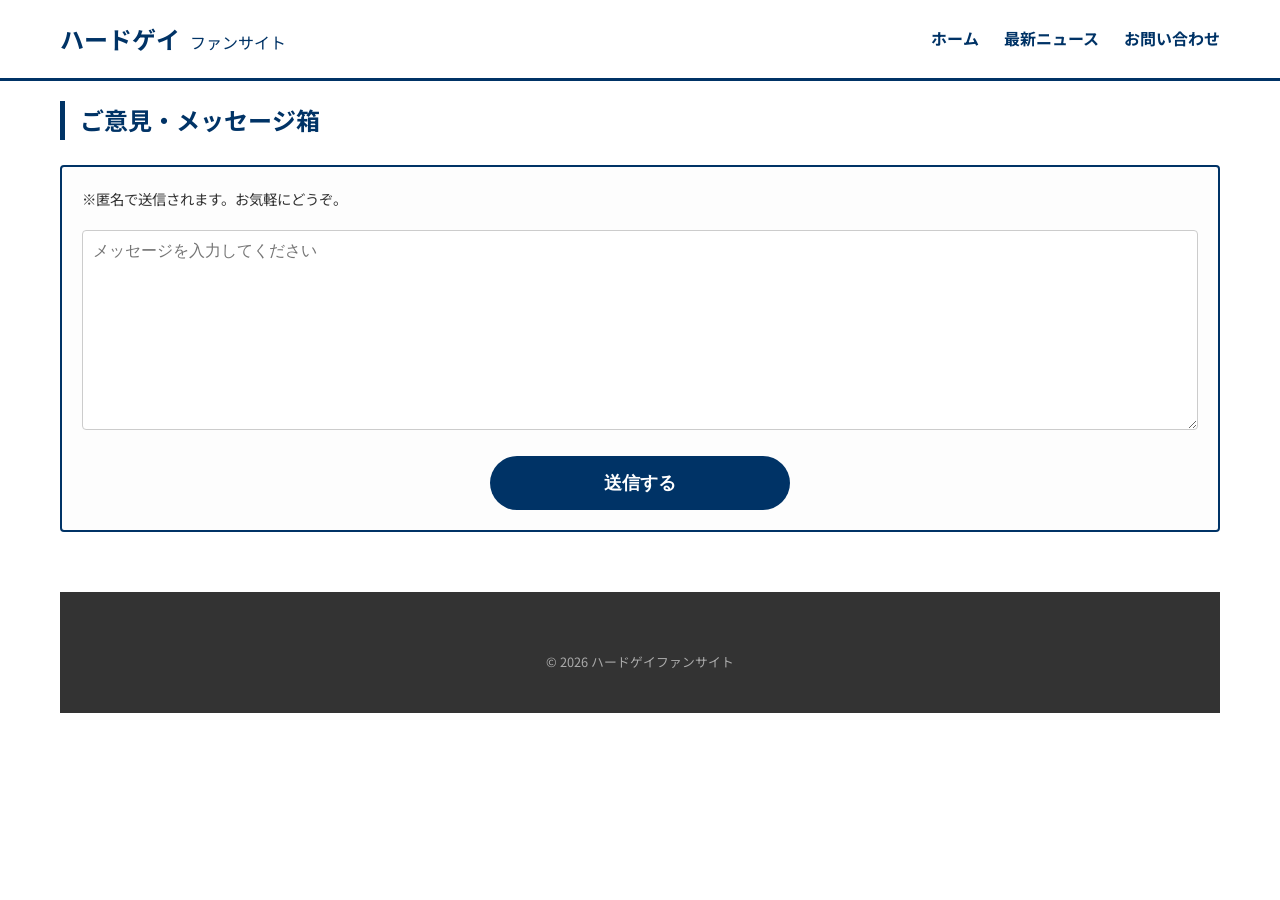
==== contact.html @ 1e344ff0 "first upload" ====
<!DOCTYPE html>
<html lang="ja">
<head>
    <meta charset="UTF-8">
    <meta name="viewport" content="width=device-width, initial-scale=1.0">
    <title>お問い合わせ | ハードゲイファンサイト</title>
    <link rel="stylesheet" href="style.css">
    <link href="https://fonts.googleapis.com/css2?family=Noto+Sans+JP:wght@400;700&display=swap" rel="stylesheet">
    <style>
        /* スマホで横幅からはみ出さないための調整 */
        .container {
            padding: 20px;
            box-sizing: border-box;
            width: 100%;
        }
        .message-box-container {
            background: #fdfdfd;
            border: 2px solid #003366;
            padding: 20px; /* スマホ用に余白を狭く */
            border-radius: 4px;
            width: 100%;
            box-sizing: border-box;
            margin: 20px auto;
        }
        .form-textarea {
            width: 100%;
            height: 200px;
            padding: 10px;
            box-sizing: border-box; /* 枠線がはみ出すのを防ぐ */
            border: 1px solid #ccc;
            border-radius: 4px;
            font-size: 16px; /* スマホでズームされないためのサイズ */
        }
        .submit-btn {
            background: #003366;
            color: #fff;
            padding: 15px 0;
            width: 100%; /* スマホで押しやすいよう横いっぱいに */
            max-width: 300px;
            border: none;
            border-radius: 50px;
            font-size: 1.1rem;
            font-weight: bold;
            cursor: pointer;
        }
        /* SNSリンクのスタイル */
        .sns-links {
            margin-top: 40px;
            text-align: center;
            border-top: 1px solid #ddd;
            padding-top: 20px;
        }
        .sns-btn {
            display: inline-block;
            margin: 10px;
            padding: 10px 20px;
            border-radius: 5px;
            color: #fff;
            text-decoration: none;
            font-weight: bold;
        }
        .tw { background: #1DA1F2; } /* X/Twitter */
        .ig { background: #E1306C; } /* Instagram */
        .yt { background: #FF0000; } /* YouTube */
    </style>
</head>
<body>
    <header>
        <div class="header-container">
            <div class="logo"><h1>ハードゲイ<span>ファンサイト</span></h1></div>
            <nav>
                <ul>
                    <li><a href="index.html">ホーム</a></li>
                    <li><a href="news.html">最新ニュース</a></li>
                    <li><a href="contact.html">お問い合わせ</a></li>
                </ul>
            </nav>
        </div>
    </header>

    <main class="container">
        <h2 class="section-title">ご意見・メッセージ箱</h2>
        
        <div class="message-box-container">
            <p style="font-size: 0.9rem; margin-bottom: 20px;">※匿名で送信されます。お気軽にどうぞ。</p>
            <form action="https://formspree.io/f/mwvywpwe" method="POST">
                <textarea name="message" class="form-textarea" placeholder="メッセージを入力してください" required></textarea>
                <div style="text-align: center; margin-top: 20px;">
                    <button type="submit" class="submit-btn">送信する</button>
                </div>
            </form>
        </div>

        
    <footer>
        <div class="footer-container">
            <p class="copyright">&copy; 2026 ハードゲイファンサイト</p>
        </div>
    </footer>
</body>
</html>
---- style.css ----
/* 基本設定 */
* {
    box-sizing: border-box;
    margin: 0;
    padding: 0;
}

body {
    font-family: 'Noto Sans JP', sans-serif;
    background-color: #ffffff; /* 白背景 */
    color: #333;
    line-height: 1.6;
}

.container {
    max-width: 1200px; /* 横幅広め */
    margin: 0 auto;
    padding: 40px 20px;
}

/* ヘッダー */
header {
    background-color: #ffffff;
    border-bottom: 3px solid #003366; /* 濃い青アクセント */
    padding: 20px 0;
    position: sticky;
    top: 0;
    z-index: 100;
}

.header-container {
    max-width: 1200px;
    margin: 0 auto;
    display: flex;
    justify-content: space-between;
    align-items: center;
    padding: 0 20px;
}

.logo h1 {
    color: #003366;
    font-size: 1.5rem;
}

.logo span {
    font-size: 1rem;
    margin-left: 10px;
    font-weight: normal;
}

nav ul {
    display: flex;
    list-style: none;
}

nav ul li {
    margin-left: 25px;
}

nav ul li a {
    text-decoration: none;
    color: #003366;
    font-weight: bold;
    transition: color 0.3s;
}

nav ul li a:hover {
    color: #0066cc;
}

/* メインビジュアル */
.main-visual {
    height: 400px;
    background-color: #003366;
    background-image: linear-gradient(rgba(0,51,102,0.7), rgba(0,51,102,0.7)), url('https://images.unsplash.com/photo-1492684223066-81342ee5ff30?auto=format&fit=crop&w=1200&q=80'); /* サンプル画像 */
    background-size: cover;
    background-position: center;
    display: flex;
    align-items: center;
    justify-content: center;
    color: #fff;
    text-align: center;
}

.mv-text h2 {
    font-size: 3rem;
    margin-bottom: 10px;
    letter-spacing: 2px;
}

/* お知らせ */
.section-title {
    color: #003366;
    border-left: 5px solid #003366;
    padding-left: 15px;
    margin-bottom: 25px;
    font-size: 1.5rem;
}

.news-list {
    background: #f9f9f9;
    padding: 20px;
    border-radius: 5px;
    margin-bottom: 40px;
}

.news-item {
    padding: 12px 0;
    border-bottom: 1px solid #ddd;
    display: flex;
    gap: 20px;
}

.news-item .date {
    color: #666;
    font-weight: bold;
}

.news-item .category {
    background: #003366;
    color: #fff;
    padding: 2px 8px;
    font-size: 0.8rem;
    border-radius: 3px;
}

.news-item a {
    text-decoration: none;
    color: #333;
}

.news-item a:hover {
    text-decoration: underline;
}

/* カードレイアウト */
.card-grid {
    display: grid;
    grid-template-columns: repeat(auto-fill, minmax(280px, 1fr));
    gap: 30px;
    margin-top: 20px;
}

.card {
    background: #fff;
    border: 1px solid #eee;
    border-radius: 8px;
    overflow: hidden;
    box-shadow: 0 2px 8px rgba(0,0,0,0.05);
    transition: transform 0.3s, box-shadow 0.3s;
}

.card:hover {
    transform: translateY(-5px); /* 上品なホバー */
    box-shadow: 0 8px 20px rgba(0,0,0,0.1);
}

.card-img {
    height: 200px;
    width: 100%;
    background-size: cover;      /* 枠いっぱいに表示 */
    background-position: top;    /* 【ここを変更】中央ではなく上端を基準にする */
    background-repeat: no-repeat;
    display: block;
}
}

.card-content {
    padding: 20px;
}

.card-name {
    font-size: 1.25rem;
    color: #003366;
    margin-bottom: 5px;
}

.card-sub {
    font-size: 0.9rem;
    color: #666;
    margin-bottom: 15px;
}

.card-btn {
    display: inline-block;
    padding: 8px 20px;
    background: #003366;
    color: #fff;
    text-decoration: none;
    border-radius: 4px;
    font-size: 0.9rem;
}

/* 検索エリア */
.search-section {
    margin-bottom: 40px;
    background: #edf2f7;
    padding: 20px;
    border-radius: 8px;
}

.search-box {
    display: flex;
    gap: 15px;
}

.search-box input, .search-box select {
    padding: 10px;
    border: 1px solid #ccc;
    border-radius: 4px;
    font-size: 1rem;
}

.search-box input { flex: 1; }

/* ランキング */
.ranking-grid {
    display: flex;
    flex-wrap: wrap;
    gap: 15px;
}

.ranking-item {
    flex: 1;
    min-width: 180px;
    background: #003366;
    color: #fff;
    padding: 15px;
    text-align: center;
    border-radius: 5px;
}

/* モーダル */
.modal {
    display: none;
    position: fixed;
    z-index: 1000;
    left: 0;
    top: 0;
    width: 100%;
    height: 100%;
    background: rgba(0,0,0,0.6);
}

.modal-content {
    background: #fff;
    margin: 5% auto;        /* 上下の余白を少し詰めました */
    padding: 30px;
    width: 90%;             /* スマホでも見やすく少し広げました */
    max-width: 600px;
    border-radius: 10px;
    position: relative;
    
    /* ここが重要！ */
    max-height: 85vh;       /* 画面の高さの85%までに制限 */
    overflow-y: auto;       /* 中身がはみ出したらスクロールバーを出す */
}

.close-btn {
    position: absolute;
    right: 20px;
    top: 10px;
    font-size: 2rem;
    cursor: pointer;
}

/* フッター */
footer {
    background: #333;
    color: #fff;
    padding: 40px 0;
    margin-top: 60px;
    text-align: center;
}

.sns-links a {
    color: #fff;
    margin: 0 15px;
    text-decoration: none;
}

.copyright {
    margin-top: 20px;
    font-size: 0.8rem;
    color: #aaa;
}

/* スマホ対応 */
@media (max-width: 768px) {
    .header-container { flex-direction: column; }
    nav ul { margin-top: 20px; }
    nav ul li { margin: 0 10px; }
    .search-box { flex-direction: column; }
}
/* モーダル内の画像サイズを制限する */
#modalBody img {
    width: 100%;
    max-width: 400px;      /* 横幅が広がりすぎないように制限 */
    height: auto;          /* 縦横比を維持 */
    border-radius: 5px;
    margin-bottom: 20px;
    display: block;
    margin-left: auto;
    margin-right: auto;
}
/* フッターのSNSリンクを綺麗に並べる */
.social-links-grid {
    display: flex;
    flex-wrap: wrap; /* スマホで折り返させる */
    justify-content: center;
    gap: 20px;
}

.artist-links {
    display: flex;
    flex-direction: column;
    align-items: center;
    min-width: 120px;
}

.artist-name {
    font-size: 0.7rem;
    color: #ccc;
    margin-bottom: 5px;
}

.artist-links a {
    color: #fff;
    font-size: 1.2rem;
    margin: 2px;
    transition: 0.3s;
}

.artist-links a:hover {
    color: #ffcc00;
}

/* スマホ用の微調整 */
@media screen and (max-width: 600px) {
    .artist-links {
        min-width: 45%; /* スマホでは2列に並べる */
    }
}
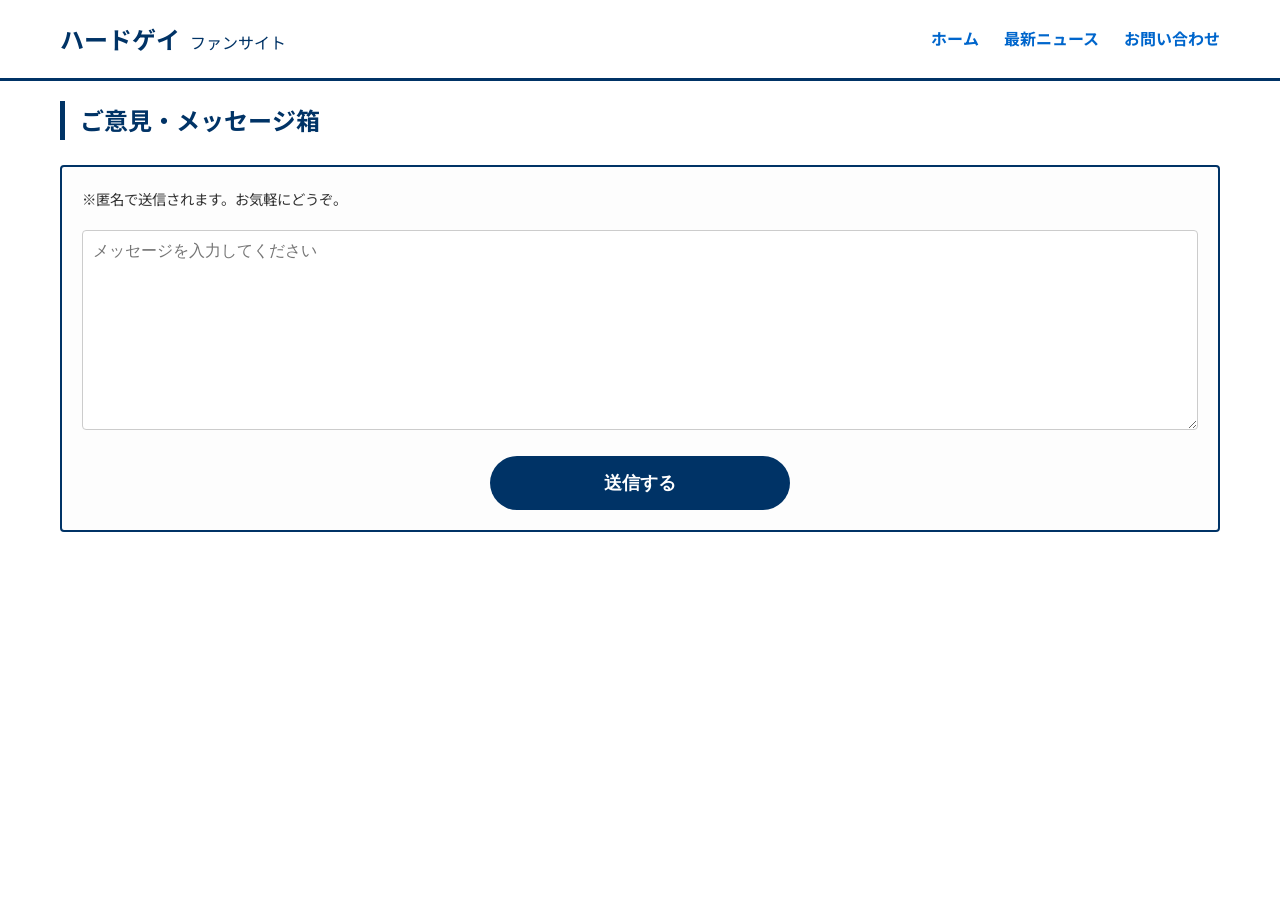
==== commit 86acc645: "update" ====
--- a/contact.html
+++ b/contact.html
@@ -91,11 +91,5 @@
             </form>
         </div>
 
-        
-    <footer>
-        <div class="footer-container">
-            <p class="copyright">&copy; 2026 ハードゲイファンサイト</p>
-        </div>
-    </footer>
 </body>
 </html>
--- a/style.css
+++ b/style.css
@@ -59,19 +59,25 @@
 
 nav ul li a {
     text-decoration: none;
-    color: #003366;
+    color: #0066cc;
     font-weight: bold;
     transition: color 0.3s;
 }
 
 nav ul li a:hover {
-    color: #0066cc;
+    color: green;
+    transition: color 0.3s;
+}
+
+.ho-mu {
+    color: rgb(9, 247, 9);
+
 }
 
 /* メインビジュアル */
 .main-visual {
     height: 400px;
-    background-color: #003366;
+    background-color: green;
     background-image: linear-gradient(rgba(0,51,102,0.7), rgba(0,51,102,0.7)), url('https://images.unsplash.com/photo-1492684223066-81342ee5ff30?auto=format&fit=crop&w=1200&q=80'); /* サンプル画像 */
     background-size: cover;
     background-position: center;
@@ -80,7 +86,10 @@
     justify-content: center;
     color: #fff;
     text-align: center;
-}
+} 
+
+
+
 
 .mv-text h2 {
     font-size: 3rem;
@@ -163,7 +172,7 @@
     background-repeat: no-repeat;
     display: block;
 }
-}
+
 
 .card-content {
     padding: 20px;
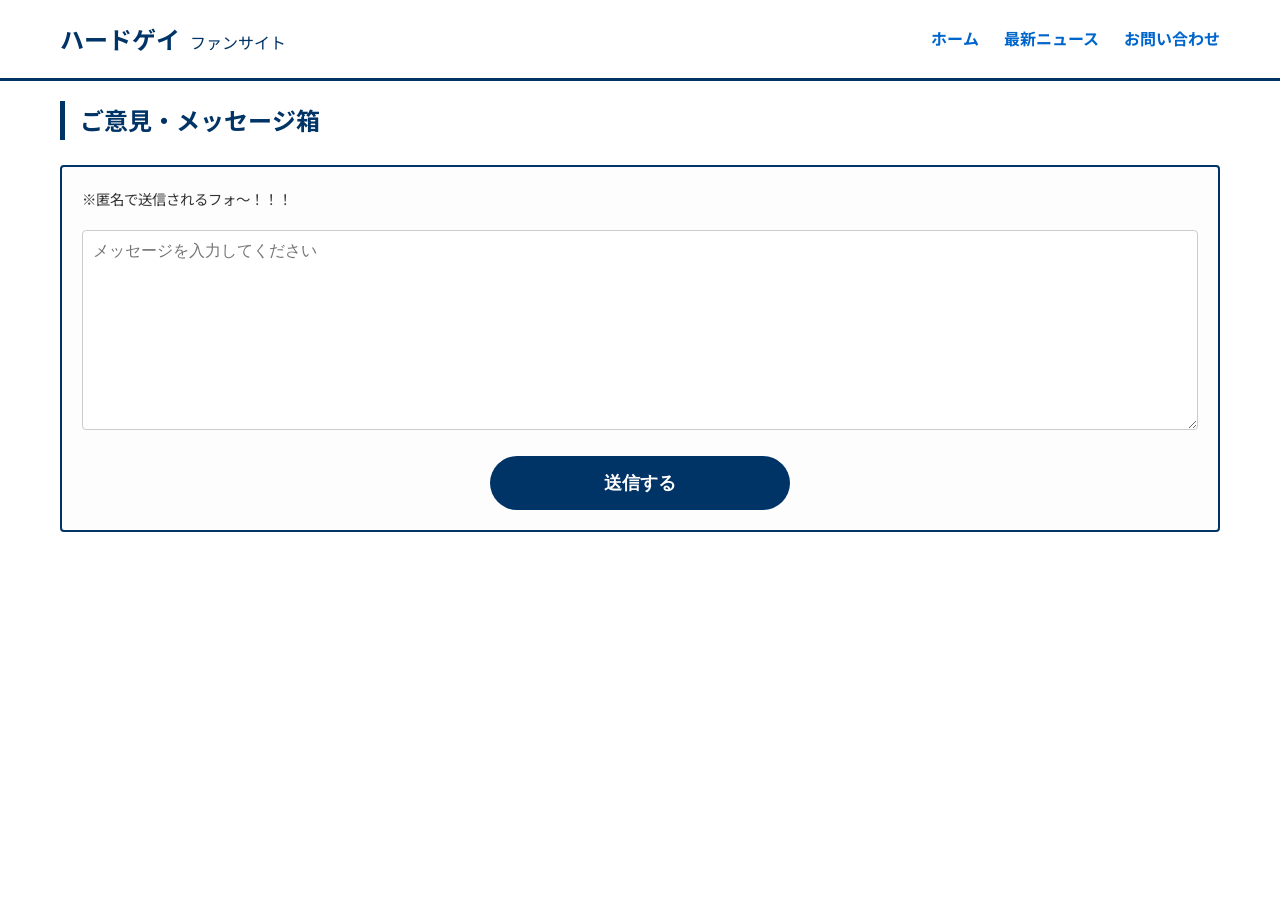
==== commit 08db5d82: "update" ====
--- a/contact.html
+++ b/contact.html
@@ -82,7 +82,7 @@
         <h2 class="section-title">ご意見・メッセージ箱</h2>
         
         <div class="message-box-container">
-            <p style="font-size: 0.9rem; margin-bottom: 20px;">※匿名で送信されます。お気軽にどうぞ。</p>
+            <p style="font-size: 0.9rem; margin-bottom: 20px;">※匿名で送信されるフォ～！！！</p>
             <form action="https://formspree.io/f/mwvywpwe" method="POST">
                 <textarea name="message" class="form-textarea" placeholder="メッセージを入力してください" required></textarea>
                 <div style="text-align: center; margin-top: 20px;">
